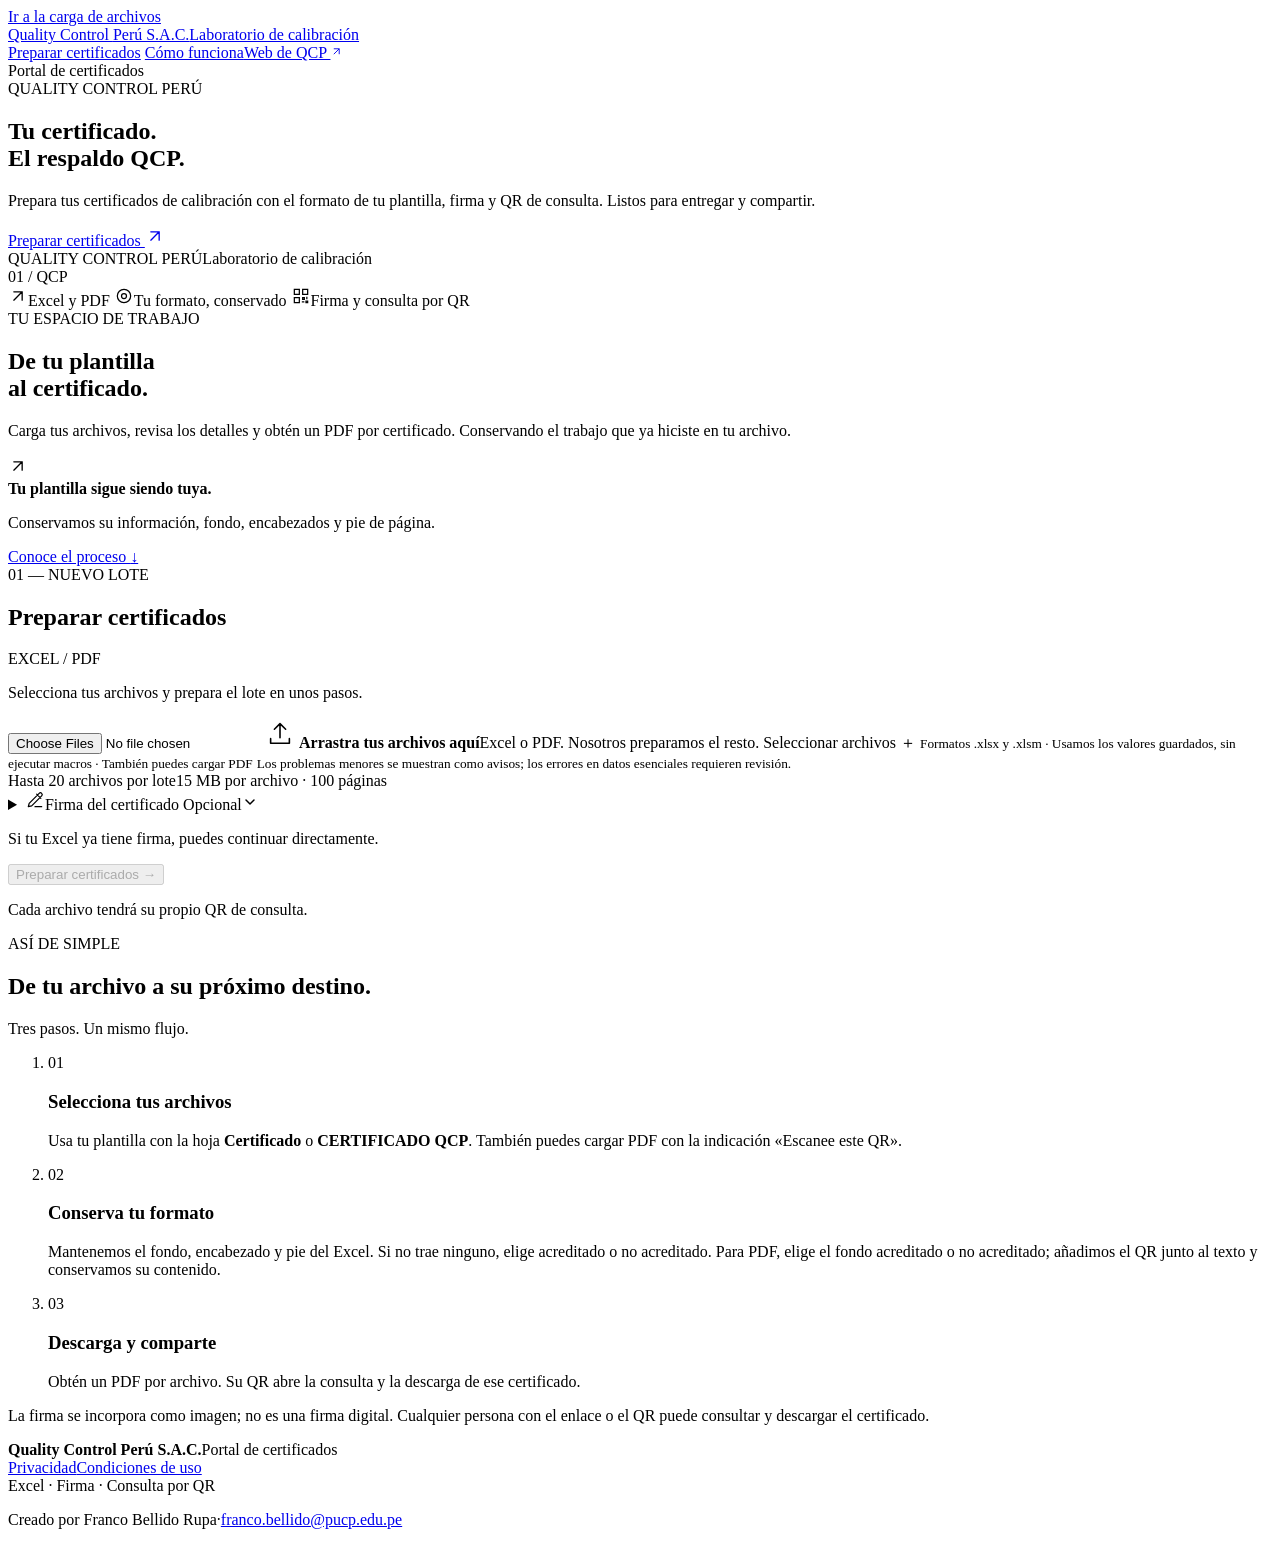
==== app/static/index.html @ 8a788854 "Conservar el registro privado y localizar copias por contenido binario" ====
<!doctype html>
<html lang="es">
<head>
  <meta charset="utf-8">
  <meta name="viewport" content="width=device-width, initial-scale=1">
  <meta name="description" content="Portal de Quality Control Perú S.A.C. para preparar certificados desde Excel o añadir fondo y QR a tus PDF.">
  <title>Quality Control Perú · Portal de certificados</title>
  <link rel="icon" href="/static/qcp-emblem.png" type="image/png">
  <link rel="stylesheet" href="/static/style.css">
  <script src="/static/app.js" defer></script>
</head>
<body class="portal-home">
  <a class="skip-link" href="#preparar">Ir a la carga de archivos</a>
  <header class="site-header">
    <div class="header-inner">
      <a class="brand" href="/" aria-label="Quality Control Perú S.A.C. · Inicio">
        <span class="brand-symbol" aria-hidden="true"></span>
        <span class="brand-name">Quality Control <span>Perú S.A.C.</span><span class="brand-sub">Laboratorio de calibración</span></span>
      </a>
      <nav class="header-nav" aria-label="Navegación principal">
        <a class="nav-active" href="#preparar">Preparar certificados</a>
        <a href="#guia">Cómo funciona</a><a class="corporate-link" href="https://qcp.com.pe/" target="_blank" rel="noopener">Web de QCP <svg viewBox="0 0 24 24" width="13" height="13" aria-hidden="true"><path d="M7 17 17 7M7 7h10v10" fill="none" stroke="currentColor" stroke-width="1.7"/></svg></a>
      </nav>
      <span class="header-tag"><span class="tag-dot" aria-hidden="true"></span>Portal de certificados</span>
    </div>
  </header>
  <main class="layout">
    <section class="hero" aria-labelledby="welcome-title">
      <div class="hero-art" aria-hidden="true"></div>
      <div class="hero-content">
        <span class="hero-eyebrow"><span aria-hidden="true"></span>QUALITY CONTROL PERÚ</span>
        <h1 id="welcome-title">Tu certificado.<br><span>El respaldo QCP.</span></h1>
        <p class="lead">Prepara tus certificados de calibración con el formato de tu plantilla, firma y QR de consulta. Listos para entregar y compartir.</p>
        <a class="hero-cta" href="#preparar">Preparar certificados <svg viewBox="0 0 24 24" width="20" height="20" aria-hidden="true"><path d="M7 17 17 7M7 7h10v10" fill="none" stroke="currentColor" stroke-width="1.6" stroke-linecap="round" stroke-linejoin="round"/></svg></a>
      </div>
      <div class="hero-caption"><span class="caption-line" aria-hidden="true"></span>QUALITY CONTROL PERÚ<span class="caption-detail">Laboratorio de calibración</span></div>
      <span class="hero-index" aria-hidden="true">01 / QCP</span>
    </section>
    <div class="feature-strip" aria-label="Características del portal">
      <span><svg class="feature-mark" viewBox="0 0 24 24" width="20" height="20" aria-hidden="true"><path d="M7 17 17 7M7 7h10v10" fill="none" stroke="currentColor" stroke-width="1.6" stroke-linecap="round" stroke-linejoin="round"/></svg>Excel y PDF</span>
      <span><svg class="feature-mark" viewBox="0 0 24 24" width="20" height="20" aria-hidden="true"><circle cx="12" cy="12" r="8" fill="none" stroke="currentColor" stroke-width="1.5"/><circle cx="12" cy="12" r="3" fill="none" stroke="currentColor" stroke-width="1.5"/></svg>Tu formato, conservado</span>
      <span><svg class="feature-mark" viewBox="0 0 24 24" width="20" height="20" aria-hidden="true"><path d="M4 4h6v6H4zM14 4h6v6h-6zM4 14h6v6H4zM14 14h2v2h-2zM18 18h2v2h-2zM19 13v3m-6 3h3" fill="none" stroke="currentColor" stroke-width="1.5"/></svg>Firma y consulta por QR</span>
    </div>
    <div class="workspace">
      <aside class="workspace-intro" aria-labelledby="workspace-title">
        <span class="eyebrow">TU ESPACIO DE TRABAJO</span>
        <h2 id="workspace-title">De tu plantilla<br> <span>al certificado.</span></h2>
        <p>Carga tus archivos, revisa los detalles y obtén un PDF por certificado. Conservando el trabajo que ya hiciste en tu archivo.</p>
        <div class="workflow-note"><span class="workflow-icon"><svg viewBox="0 0 24 24" width="20" height="20" aria-hidden="true"><path d="M7 17 17 7M7 7h10v10" fill="none" stroke="currentColor" stroke-width="1.6" stroke-linecap="round" stroke-linejoin="round"/></svg></span><div><strong>Tu plantilla sigue siendo tuya.</strong><p>Conservamos su información, fondo, encabezados y pie de página.</p></div></div>
        <a class="text-link" href="#guia">Conoce el proceso <span aria-hidden="true">↓</span></a>
      </aside>
      <section id="preparar" class="panel upload-panel" aria-labelledby="panel-title">
        <div class="panel-heading"><div><span class="eyebrow">01 — NUEVO LOTE</span><h2 id="panel-title">Preparar certificados</h2></div><span class="pill">EXCEL / PDF</span></div>
        <p class="panel-description">Selecciona tus archivos y prepara el lote en unos pasos.</p>
        <div id="local-notice" class="notice" hidden>Modo de prueba: los QR solo funcionan en este servidor. Al publicar el portal, usarán su dirección pública.</div>
        <div id="setup-notice" class="notice" role="status" hidden>La página está disponible para consulta. La preparación de certificados todavía no está habilitada; contacta al administrador.</div>
        <div id="load-error" class="notice error" role="alert" hidden></div>
        <form id="certificate-form">
          <label id="dropzone" class="dropzone" for="document-files">
            <input id="document-files" class="visually-hidden" type="file" accept=".xlsx,.xlsm,application/vnd.ms-excel.sheet.macroEnabled.12,application/vnd.openxmlformats-officedocument.spreadsheetml.sheet,.pdf,application/pdf" multiple aria-label="Seleccionar archivos Excel o PDF">
            <span class="upload-icon"><svg viewBox="0 0 32 32" width="30" height="30" aria-hidden="true"><path d="M16 21V6m-6 6 6-6 6 6M6 22v5h20v-5" fill="none" stroke="currentColor" stroke-width="1.7" stroke-linecap="round" stroke-linejoin="round"/></svg></span>
            <strong>Arrastra tus archivos aquí</strong><span class="dropzone-hint">Excel o PDF. Nosotros preparamos el resto.</span>
            <span class="select-files">Seleccionar archivos <span aria-hidden="true">＋</span></span>
            <small>Formatos .xlsx y .xlsm · Usamos los valores guardados, sin ejecutar macros · También puedes cargar PDF</small>
            <small>Los problemas menores se muestran como avisos; los errores en datos esenciales requieren revisión.</small>
          </label>
          <div class="upload-limits"><span>Hasta 20 archivos por lote</span><span>15 MB por archivo · 100 páginas</span></div>
          <div id="selection-summary" class="selection-summary" hidden><span id="file-count" role="status"></span><span>Revisa el formato y los códigos</span></div>
          <div id="file-list" class="file-list" aria-live="polite"></div>
          <details id="signature-options" class="signature-options">
            <summary><span class="option-icon" aria-hidden="true"><svg viewBox="0 0 24 24" width="20" height="20"><path d="m14 5 5 5M4 20l4-1 12-12a2.1 2.1 0 0 0-3-3L5 16zM12 20h8" fill="none" stroke="currentColor" stroke-width="1.5" stroke-linecap="round" stroke-linejoin="round"/></svg></span><span>Firma del certificado <span class="optional">Opcional</span></span><svg class="option-chevron" viewBox="0 0 16 16" width="16" height="16" aria-hidden="true"><path d="m4 6 4 4 4-4" fill="none" stroke="currentColor" stroke-width="1.5" stroke-linecap="round" stroke-linejoin="round"/></svg></summary>
            <div class="signature-body"><p>Conservamos la firma que ya está en tu Excel. Para añadirla o reemplazarla, carga una imagen autorizada para los Excel del lote. Los PDF conservan su firma actual.</p><div class="field"><label for="signature">Añadir o reemplazar la firma</label><input id="signature" type="file" accept="image/png,image/jpeg,.png,.jpg,.jpeg"><small>PNG o JPG · Máximo 2 MB</small></div></div>
          </details>
          <p id="signature-hint" class="signature-hint">Si tu Excel ya tiene firma, puedes continuar directamente.</p>
          <button id="submit" class="primary-button" type="submit" disabled>Preparar certificados <span aria-hidden="true">→</span></button>
          <p class="submit-hint">Cada archivo tendrá su propio QR de consulta.</p>
          <p id="progress" class="progress" role="status" aria-live="polite"></p>
        </form>
        <section id="results" class="results" aria-label="Resultados" hidden>
          <div class="results-heading"><h3>Certificados del lote</h3><span>Descarga y comparte</span></div>
          <div id="result-list"></div>
          <div id="portable-file-help" class="drive-file-help" hidden>
            <h4>Tu QR puede abrir una copia válida</h4>
            <p>Puedes copiar este PDF a otra carpeta de la <strong>misma cuenta de Drive</strong> y eliminar el original. Conserva la copia sin modificar: el portal comprobará que corresponda al mismo certificado.</p>
            <p>El nombre y la carpeta pueden cambiar. Conserva el PDF sin editar: el portal solo entregará una copia íntegra. Si eliminas todas las copias, el QR dejará de tener un PDF disponible.</p>
            <p>Los PDF salen sueltos. Conserva la carpeta técnica privada <strong>QCP - Registros del portal</strong>, que mantiene sus enlaces aunque se elimine el original.</p>
            <p>Este QR abre el PDF a través del portal QCP. Mantén disponible el portal y su dirección para seguir consultándolo.</p>
          </div>
          <div id="drive-file-help" class="drive-file-help" hidden>
            <h4>Cambia de carpeta conservando el QR</h4>
            <p>En Drive, selecciona el PDF y usa <strong>Organizar → Mover</strong>. Puede estar en otra carpeta de la misma cuenta; conserva su permiso de lectura mediante enlace.</p>
            <p><strong>Hacer una copia crea otro archivo.</strong> El QR de esa copia sigue abriendo el original. Si eliminas el original, ese QR puede dejar de funcionar.</p>
            <details>
              <summary>¿Copiaste el PDF y eliminaste el original?</summary>
              <ol>
                <li>Abre la <a href="https://drive.google.com/drive/trash" target="_blank" rel="noopener noreferrer">papelera de Drive</a> de la cuenta que emitió el certificado.</li>
                <li>Busca el PDF original y elige <strong>Restaurar</strong>.</li>
                <li>Mueve ese mismo PDF a la carpeta de destino y vuelve a escanear el QR.</li>
              </ol>
              <p>Una actualización del portal no puede redirigir el enlace de Google ya impreso en el QR. Si el original se eliminó definitivamente y no se puede recuperar, habrá que emitir un PDF con un QR nuevo. <a href="https://support.google.com/drive/answer/1716222?hl=es" target="_blank" rel="noopener noreferrer">Ayuda de Google para recuperar archivos</a>.</p>
            </details>
          </div>
        </section>
      </section>
    </div>
    <section id="guia" class="guide" aria-labelledby="guide-title">
      <div class="guide-heading"><div><span class="eyebrow">ASÍ DE SIMPLE</span><h2 id="guide-title">De tu archivo a su próximo destino.</h2></div><span>Tres pasos. Un mismo flujo.</span></div>
      <ol class="steps">
        <li><span class="step-number">01</span><div><h3>Selecciona tus archivos</h3><p>Usa tu plantilla con la hoja <strong>Certificado</strong> o <strong>CERTIFICADO QCP</strong>. También puedes cargar PDF con la indicación «Escanee este QR».</p></div></li>
        <li><span class="step-number">02</span><div><h3>Conserva tu formato</h3><p>Mantenemos el fondo, encabezado y pie del Excel. Si no trae ninguno, elige acreditado o no acreditado. Para PDF, elige el fondo acreditado o no acreditado; añadimos el QR junto al texto y conservamos su contenido.</p></div></li>
        <li><span class="step-number">03</span><div><h3>Descarga y comparte</h3><p>Obtén un PDF por archivo. Su QR abre la consulta y la descarga de ese certificado.</p></div></li>
      </ol>
      <p class="disclaimer">La firma se incorpora como imagen; no es una firma digital. Cualquier persona con el enlace o el QR puede consultar y descargar el certificado.</p>
    </section>
  </main>
  <footer class="site-footer">
    <div><strong>Quality Control Perú S.A.C.</strong><span>Portal de certificados</span></div>
    <nav aria-label="Información del servicio"><a href="/privacidad">Privacidad</a><a href="/condiciones">Condiciones de uso</a></nav>
    <span>Excel · Firma · Consulta por QR</span>
    <p class="creator-credit"><span>Creado por Franco Bellido Rupa</span><span aria-hidden="true">·</span><a href="mailto:franco.bellido@pucp.edu.pe">franco.bellido@pucp.edu.pe</a></p>
  </footer>
</body>
</html>
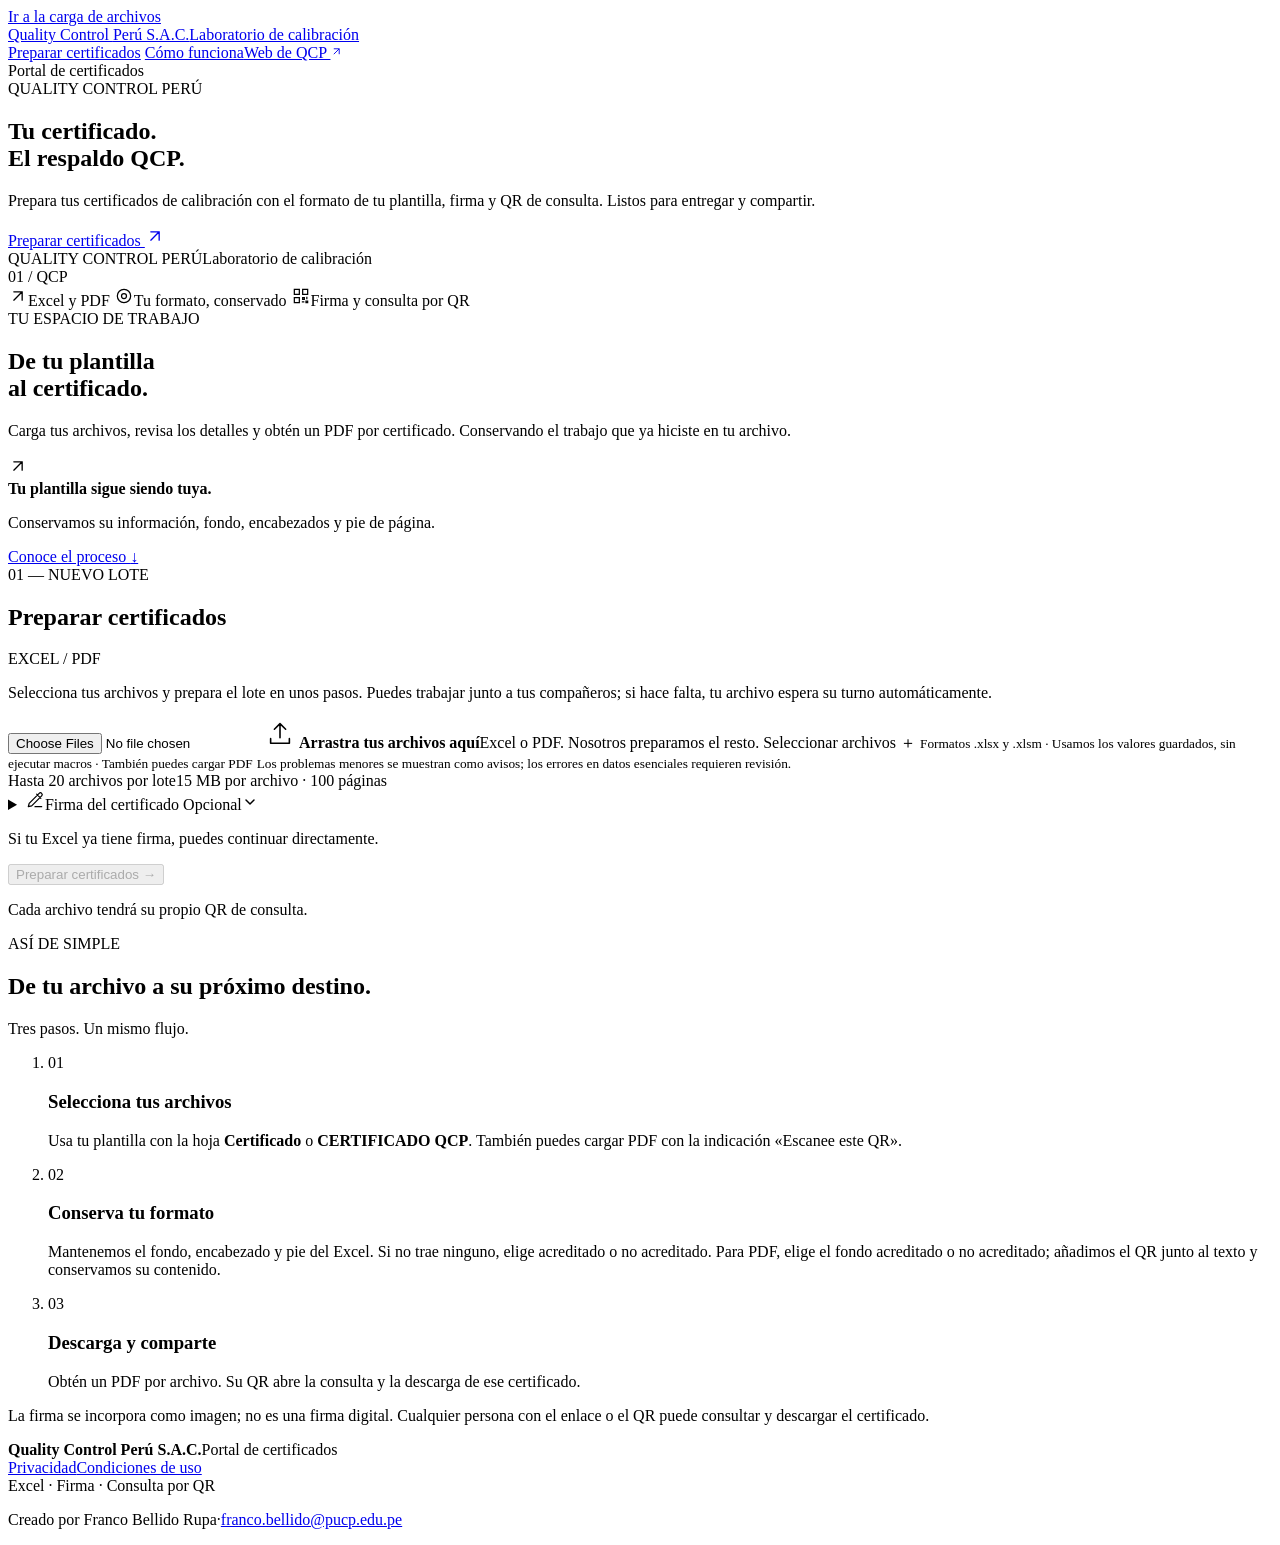
==== commit 3ada6622: "Admitir tres emisiones con concurrencia limitada por memoria" ====
--- a/app/static/index.html
+++ b/app/static/index.html
@@ -7,6 +7,7 @@
   <title>Quality Control Perú · Portal de certificados</title>
   <link rel="icon" href="/static/qcp-emblem.png" type="image/png">
   <link rel="stylesheet" href="/static/style.css">
+  <script src="/static/links-excel.js" defer></script>
   <script src="/static/app.js" defer></script>
 </head>
 <body class="portal-home">
@@ -51,7 +52,7 @@
       </aside>
       <section id="preparar" class="panel upload-panel" aria-labelledby="panel-title">
         <div class="panel-heading"><div><span class="eyebrow">01 — NUEVO LOTE</span><h2 id="panel-title">Preparar certificados</h2></div><span class="pill">EXCEL / PDF</span></div>
-        <p class="panel-description">Selecciona tus archivos y prepara el lote en unos pasos.</p>
+        <p class="panel-description">Selecciona tus archivos y prepara el lote en unos pasos. Puedes trabajar junto a tus compañeros; si hace falta, tu archivo espera su turno automáticamente.</p>
         <div id="local-notice" class="notice" hidden>Modo de prueba: los QR solo funcionan en este servidor. Al publicar el portal, usarán su dirección pública.</div>
         <div id="setup-notice" class="notice" role="status" hidden>La página está disponible para consulta. La preparación de certificados todavía no está habilitada; contacta al administrador.</div>
         <div id="load-error" class="notice error" role="alert" hidden></div>
@@ -78,17 +79,22 @@
         </form>
         <section id="results" class="results" aria-label="Resultados" hidden>
           <div class="results-heading"><h3>Certificados del lote</h3><span>Descarga y comparte</span></div>
+          <div id="batch-export" class="batch-export" hidden>
+            <button id="download-links" class="export-button" type="button">Descargar Excel de enlaces ↓</button>
+            <p id="batch-export-summary" role="status"></p>
+          </div>
           <div id="result-list"></div>
           <div id="portable-file-help" class="drive-file-help" hidden>
-            <h4>Tu QR puede abrir una copia válida</h4>
+            <h4>El QR abre el visor de Google Drive</h4>
             <p>Puedes copiar este PDF a otra carpeta de la <strong>misma cuenta de Drive</strong> y eliminar el original. Conserva la copia sin modificar: el portal comprobará que corresponda al mismo certificado.</p>
-            <p>El nombre y la carpeta pueden cambiar. Conserva el PDF sin editar: el portal solo entregará una copia íntegra. Si eliminas todas las copias, el QR dejará de tener un PDF disponible.</p>
+            <p>El nombre y la carpeta pueden cambiar. Conserva el PDF sin editar. Las emisiones nuevas mantienen el permiso <strong>Cualquiera con el enlace → Lector</strong> en la copia verificada cuando el QR la necesita, sin compartir su carpeta. Las emisiones anteriores conservan sus permisos.</p>
             <p>Los PDF salen sueltos. Conserva la carpeta técnica privada <strong>QCP - Registros del portal</strong>, que mantiene sus enlaces aunque se elimine el original.</p>
-            <p>Este QR abre el PDF a través del portal QCP. Mantén disponible el portal y su dirección para seguir consultándolo.</p>
+            <p>No necesitas dejar esta página abierta ni tu computadora encendida. El QR consulta al servidor para localizar el PDF y abre directamente el visor de Drive. Mantén disponible el servidor y su dirección; Render gratuito puede tardar en despertar.</p>
           </div>
           <div id="drive-file-help" class="drive-file-help" hidden>
-            <h4>Cambia de carpeta conservando el QR</h4>
-            <p>En Drive, selecciona el PDF y usa <strong>Organizar → Mover</strong>. Puede estar en otra carpeta de la misma cuenta; conserva su permiso de lectura mediante enlace.</p>
+            <h4>QR directo a Google Drive</h4>
+            <p>Al escanear, el PDF abre en el visor de Drive sin pasar por este portal. No necesitas dejar la página abierta ni tu computadora encendida.</p>
+            <p>Para cambiarlo de carpeta, usa <strong>Organizar → Mover</strong> o <strong>Cortar y pegar dentro de Drive</strong>, en la misma cuenta. No lo borres después: ya estará movido. Conserva su permiso de lectura mediante enlace.</p>
             <p><strong>Hacer una copia crea otro archivo.</strong> El QR de esa copia sigue abriendo el original. Si eliminas el original, ese QR puede dejar de funcionar.</p>
             <details>
               <summary>¿Copiaste el PDF y eliminaste el original?</summary>
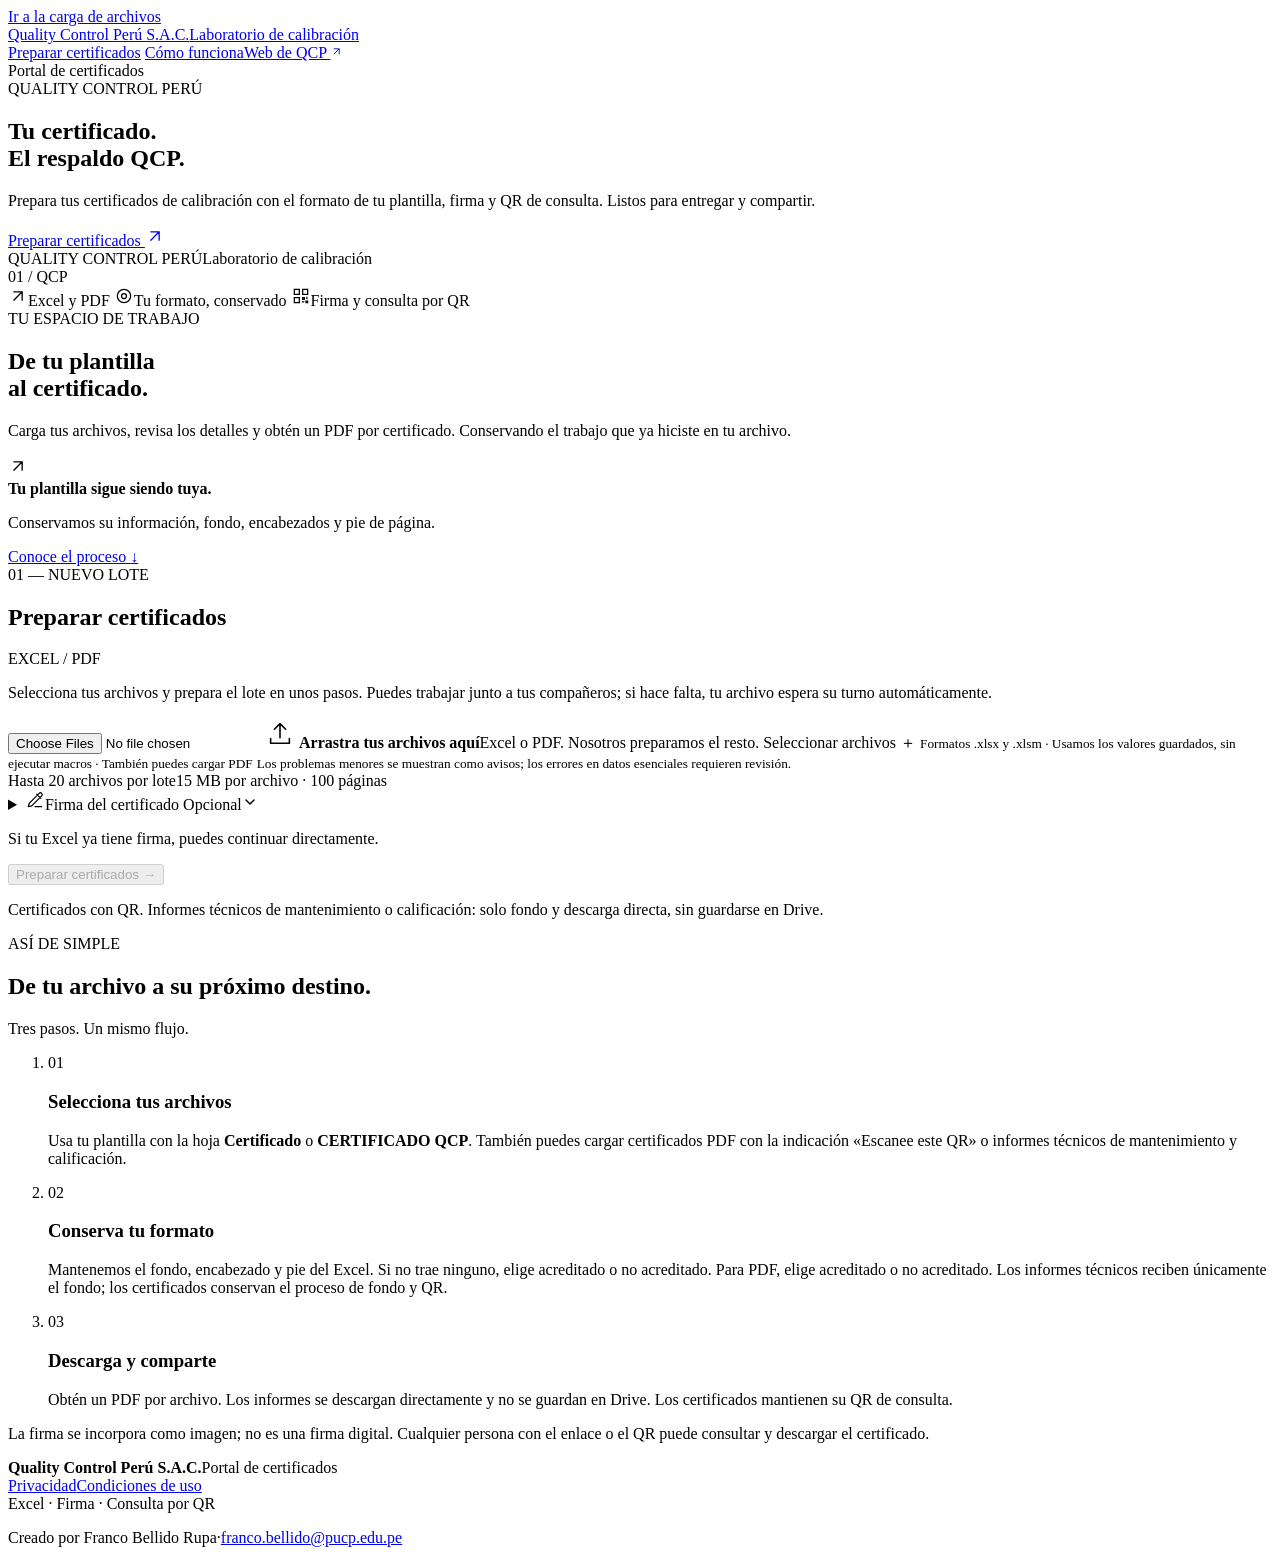
==== commit 558f2d0c: "Descargar informes técnicos con fondo sin QR ni almacenamiento" ====
--- a/app/static/index.html
+++ b/app/static/index.html
@@ -74,11 +74,11 @@
           </details>
           <p id="signature-hint" class="signature-hint">Si tu Excel ya tiene firma, puedes continuar directamente.</p>
           <button id="submit" class="primary-button" type="submit" disabled>Preparar certificados <span aria-hidden="true">→</span></button>
-          <p class="submit-hint">Cada archivo tendrá su propio QR de consulta.</p>
+          <p class="submit-hint">Certificados con QR. Informes técnicos de mantenimiento o calificación: solo fondo y descarga directa, sin guardarse en Drive.</p>
           <p id="progress" class="progress" role="status" aria-live="polite"></p>
         </form>
         <section id="results" class="results" aria-label="Resultados" hidden>
-          <div class="results-heading"><h3>Certificados del lote</h3><span>Descarga y comparte</span></div>
+          <div class="results-heading"><h3>Resultados del lote</h3><span>Descarga y comparte</span></div>
           <div id="batch-export" class="batch-export" hidden>
             <button id="download-links" class="export-button" type="button">Descargar Excel de enlaces ↓</button>
             <p id="batch-export-summary" role="status"></p>
@@ -112,9 +112,9 @@
     <section id="guia" class="guide" aria-labelledby="guide-title">
       <div class="guide-heading"><div><span class="eyebrow">ASÍ DE SIMPLE</span><h2 id="guide-title">De tu archivo a su próximo destino.</h2></div><span>Tres pasos. Un mismo flujo.</span></div>
       <ol class="steps">
-        <li><span class="step-number">01</span><div><h3>Selecciona tus archivos</h3><p>Usa tu plantilla con la hoja <strong>Certificado</strong> o <strong>CERTIFICADO QCP</strong>. También puedes cargar PDF con la indicación «Escanee este QR».</p></div></li>
-        <li><span class="step-number">02</span><div><h3>Conserva tu formato</h3><p>Mantenemos el fondo, encabezado y pie del Excel. Si no trae ninguno, elige acreditado o no acreditado. Para PDF, elige el fondo acreditado o no acreditado; añadimos el QR junto al texto y conservamos su contenido.</p></div></li>
-        <li><span class="step-number">03</span><div><h3>Descarga y comparte</h3><p>Obtén un PDF por archivo. Su QR abre la consulta y la descarga de ese certificado.</p></div></li>
+        <li><span class="step-number">01</span><div><h3>Selecciona tus archivos</h3><p>Usa tu plantilla con la hoja <strong>Certificado</strong> o <strong>CERTIFICADO QCP</strong>. También puedes cargar certificados PDF con la indicación «Escanee este QR» o informes técnicos de mantenimiento y calificación.</p></div></li>
+        <li><span class="step-number">02</span><div><h3>Conserva tu formato</h3><p>Mantenemos el fondo, encabezado y pie del Excel. Si no trae ninguno, elige acreditado o no acreditado. Para PDF, elige acreditado o no acreditado. Los informes técnicos reciben únicamente el fondo; los certificados conservan el proceso de fondo y QR.</p></div></li>
+        <li><span class="step-number">03</span><div><h3>Descarga y comparte</h3><p>Obtén un PDF por archivo. Los informes se descargan directamente y no se guardan en Drive. Los certificados mantienen su QR de consulta.</p></div></li>
       </ol>
       <p class="disclaimer">La firma se incorpora como imagen; no es una firma digital. Cualquier persona con el enlace o el QR puede consultar y descargar el certificado.</p>
     </section>
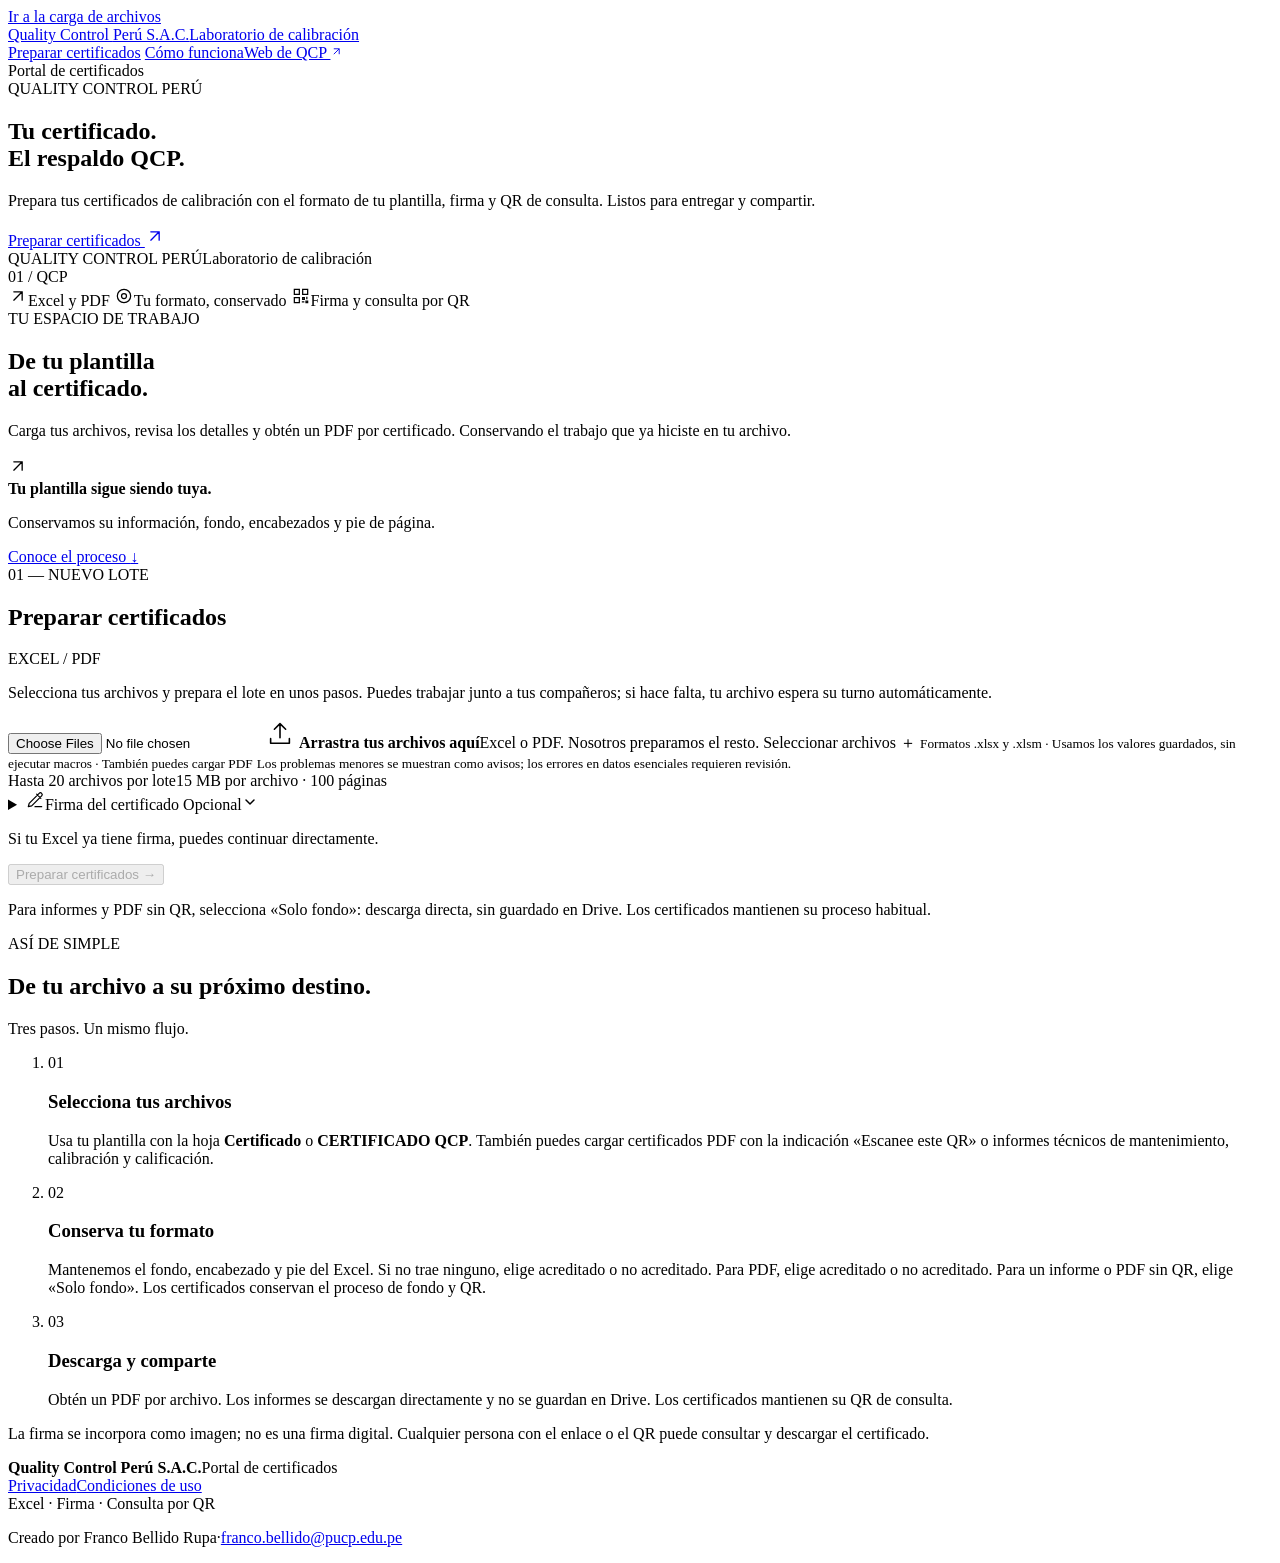
==== commit 67b11a6e: "Permitir elegir Solo fondo para cualquier PDF sin exigir título ni QR" ====
--- a/app/static/index.html
+++ b/app/static/index.html
@@ -74,7 +74,7 @@
           </details>
           <p id="signature-hint" class="signature-hint">Si tu Excel ya tiene firma, puedes continuar directamente.</p>
           <button id="submit" class="primary-button" type="submit" disabled>Preparar certificados <span aria-hidden="true">→</span></button>
-          <p class="submit-hint">Certificados con QR. Informes técnicos de mantenimiento o calificación: solo fondo y descarga directa, sin guardarse en Drive.</p>
+          <p class="submit-hint">Para informes y PDF sin QR, selecciona «Solo fondo»: descarga directa, sin guardado en Drive. Los certificados mantienen su proceso habitual.</p>
           <p id="progress" class="progress" role="status" aria-live="polite"></p>
         </form>
         <section id="results" class="results" aria-label="Resultados" hidden>
@@ -112,8 +112,8 @@
     <section id="guia" class="guide" aria-labelledby="guide-title">
       <div class="guide-heading"><div><span class="eyebrow">ASÍ DE SIMPLE</span><h2 id="guide-title">De tu archivo a su próximo destino.</h2></div><span>Tres pasos. Un mismo flujo.</span></div>
       <ol class="steps">
-        <li><span class="step-number">01</span><div><h3>Selecciona tus archivos</h3><p>Usa tu plantilla con la hoja <strong>Certificado</strong> o <strong>CERTIFICADO QCP</strong>. También puedes cargar certificados PDF con la indicación «Escanee este QR» o informes técnicos de mantenimiento y calificación.</p></div></li>
-        <li><span class="step-number">02</span><div><h3>Conserva tu formato</h3><p>Mantenemos el fondo, encabezado y pie del Excel. Si no trae ninguno, elige acreditado o no acreditado. Para PDF, elige acreditado o no acreditado. Los informes técnicos reciben únicamente el fondo; los certificados conservan el proceso de fondo y QR.</p></div></li>
+        <li><span class="step-number">01</span><div><h3>Selecciona tus archivos</h3><p>Usa tu plantilla con la hoja <strong>Certificado</strong> o <strong>CERTIFICADO QCP</strong>. También puedes cargar certificados PDF con la indicación «Escanee este QR» o informes técnicos de mantenimiento, calibración y calificación.</p></div></li>
+        <li><span class="step-number">02</span><div><h3>Conserva tu formato</h3><p>Mantenemos el fondo, encabezado y pie del Excel. Si no trae ninguno, elige acreditado o no acreditado. Para PDF, elige acreditado o no acreditado. Para un informe o PDF sin QR, elige «Solo fondo». Los certificados conservan el proceso de fondo y QR.</p></div></li>
         <li><span class="step-number">03</span><div><h3>Descarga y comparte</h3><p>Obtén un PDF por archivo. Los informes se descargan directamente y no se guardan en Drive. Los certificados mantienen su QR de consulta.</p></div></li>
       </ol>
       <p class="disclaimer">La firma se incorpora como imagen; no es una firma digital. Cualquier persona con el enlace o el QR puede consultar y descargar el certificado.</p>
